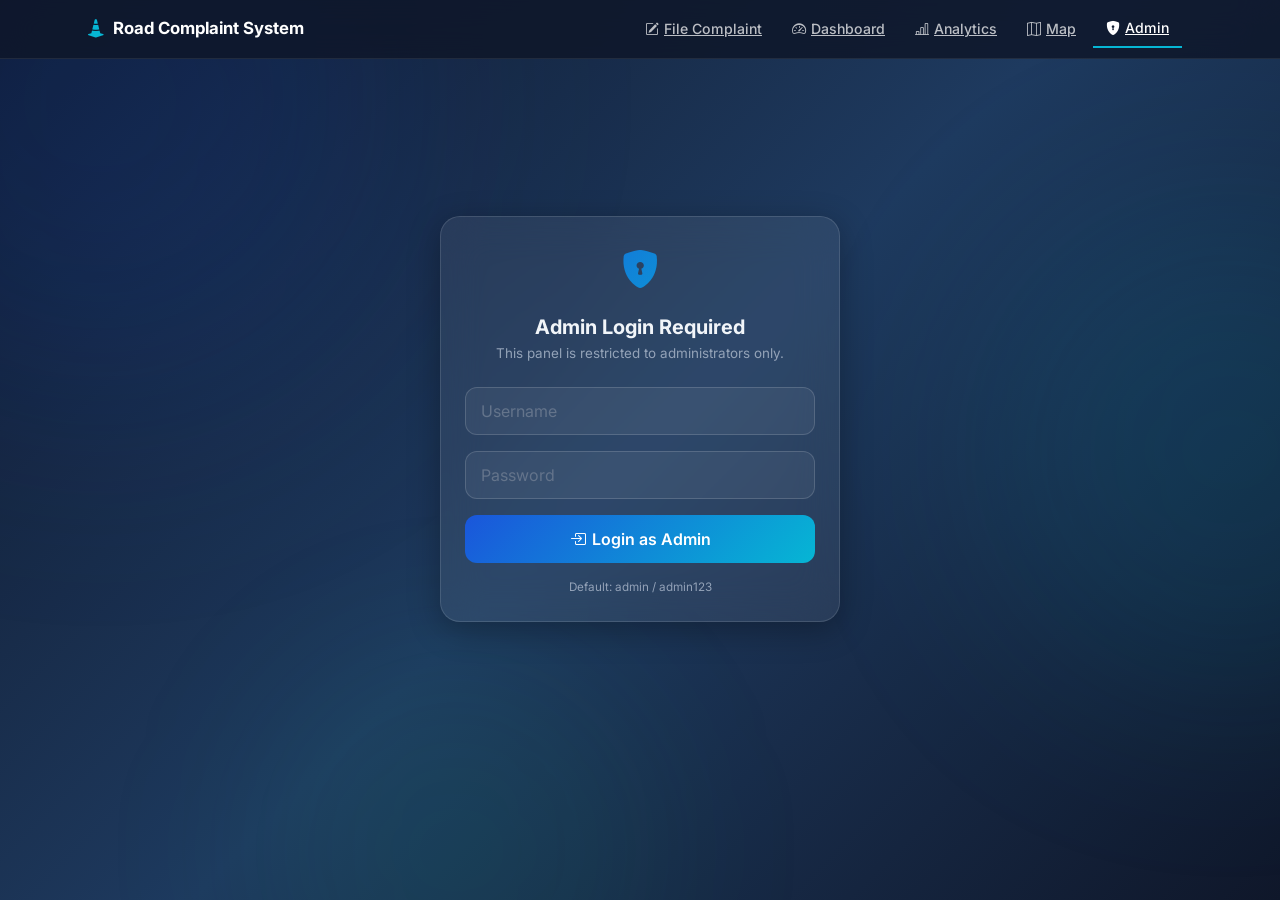
==== templates/admin.html @ 0a713206 "feats: admin panel, analytics pdf report, ward/worker management" ====
<!DOCTYPE html>
<html lang="en">
<head>
  <meta charset="UTF-8" />
  <meta name="viewport" content="width=device-width, initial-scale=1.0" />
  <title>Admin Panel — Road Complaint System</title>
  <link href="https://cdn.jsdelivr.net/npm/bootstrap@5.3.3/dist/css/bootstrap.min.css" rel="stylesheet" />
  <link href="https://cdn.jsdelivr.net/npm/bootstrap-icons@1.11.3/font/bootstrap-icons.min.css" rel="stylesheet" />
  <link href="/static/css/design.css" rel="stylesheet" />
  <style>
    #loginWall   { display:none; min-height:80vh; align-items:center; justify-content:center; }
    #loginWall.show { display:flex; }
    #mainContent { display:none; }
    #mainContent.show { display:block; }

    .admin-section-title {
      font-size: 1.1rem; font-weight: 700;
      background: linear-gradient(135deg, var(--primary), var(--accent));
      -webkit-background-clip: text; -webkit-text-fill-color: transparent; background-clip: text;
      margin-bottom: 0;
    }

    .form-grid { display: grid; grid-template-columns: repeat(auto-fit, minmax(220px, 1fr)); gap: 14px; }

    .badge-available   { background: rgba(16,185,129,.15); color: var(--success); border: 1px solid rgba(16,185,129,.3); border-radius:999px; padding:2px 10px; font-size:.75rem; font-weight:700; }
    .badge-unavailable { background: rgba(239,68,68,.12);  color: var(--danger);  border: 1px solid rgba(239,68,68,.25); border-radius:999px; padding:2px 10px; font-size:.75rem; font-weight:700; }

    .toast-bar {
      position: fixed; bottom: 24px; right: 24px; z-index: 9999;
      background: rgba(15,23,42,.97); border: 1px solid rgba(6,182,212,.35);
      border-radius: 12px; padding: 14px 20px;
      color: var(--text-primary); font-size: .87rem;
      box-shadow: 0 8px 32px rgba(0,0,0,.5);
      transform: translateY(120%); opacity: 0;
      transition: transform .3s ease, opacity .3s ease;
      display: flex; align-items: center; gap: 10px; min-width: 260px;
    }
    .toast-bar.show { transform: translateY(0); opacity: 1; }
    .toast-bar.success { border-color: rgba(16,185,129,.4); }
    .toast-bar.error   { border-color: rgba(239,68,68,.4); }

    .tab-pills { display:flex; gap:8px; flex-wrap:wrap; }
    .tab-pill {
      padding: 7px 18px; border-radius: 999px; font-size: .84rem; font-weight: 600; cursor: pointer;
      border: 1px solid rgba(255,255,255,.12); background: rgba(255,255,255,.05);
      color: var(--text-muted); transition: all .2s ease;
    }
    .tab-pill.active {
      background: linear-gradient(135deg, var(--primary), var(--accent));
      border-color: transparent; color: #fff;
    }

    .section-panel { display: none; }
    .section-panel.active { display: block; }
  </style>
</head>
<body>
<div class="blob blob-1"></div>
<div class="blob blob-2"></div>
<div class="blob blob-3"></div>

<!-- Navbar -->
<nav class="navbar navbar-expand-lg navbar-glass">
  <div class="container px-3">
    <a class="navbar-brand navbar-brand-custom" href="index.html">
      <i class="bi bi-cone-striped brand-icon"></i>Road Complaint System
    </a>
    <button class="navbar-toggler-custom" type="button" data-bs-toggle="collapse" data-bs-target="#navMenu">
      <i class="bi bi-list"></i>
    </button>
    <div class="collapse navbar-collapse" id="navMenu">
      <ul class="navbar-nav ms-auto align-items-center gap-1">
        <li class="nav-item"><a class="nav-link-custom" href="index.html"><i class="bi bi-pencil-square"></i>File Complaint</a></li>
        <li class="nav-item"><a class="nav-link-custom" href="dashboard.html"><i class="bi bi-speedometer2"></i>Dashboard</a></li>
        <li class="nav-item"><a class="nav-link-custom" href="analytics.html"><i class="bi bi-bar-chart-line"></i>Analytics</a></li>
        <li class="nav-item"><a class="nav-link-custom" href="map.html"><i class="bi bi-map"></i>Map</a></li>
        <li class="nav-item"><a class="nav-link-custom active" href="admin.html"><i class="bi bi-shield-lock-fill"></i>Admin</a></li>
        <li class="nav-item ms-2" id="navUser"></li>
      </ul>
    </div>
  </div>
</nav>

<div class="page-content">

<!-- LOGIN WALL -->
<div id="loginWall" class="container">
  <div class="glass-card p-4 text-center fade-up" style="max-width:400px;width:100%;">
    <i class="bi bi-shield-lock-fill mb-3" style="font-size:2.4rem;background:linear-gradient(135deg,var(--primary),var(--accent));-webkit-background-clip:text;-webkit-text-fill-color:transparent;background-clip:text;display:block;"></i>
    <h5 style="color:var(--text-primary);font-weight:700;" class="mb-1">Admin Login Required</h5>
    <p style="color:var(--text-muted);font-size:.84rem;" class="mb-4">This panel is restricted to administrators only.</p>
    <div class="mb-3"><input type="text"     id="lwUser" class="glass-input" placeholder="Username" /></div>
    <div class="mb-3"><input type="password" id="lwPass" class="glass-input" placeholder="Password" onkeydown="if(event.key==='Enter')doLogin()" /></div>
    <div id="lwErr" class="d-none mb-3" style="background:rgba(239,68,68,.12);border:1px solid rgba(239,68,68,.3);border-radius:10px;padding:10px 14px;color:var(--danger);font-size:.83rem;text-align:left;"></div>
    <button class="btn-grad w-100" style="padding:12px;justify-content:center;" onclick="doLogin()">
      <i class="bi bi-box-arrow-in-right"></i>Login as Admin
    </button>
    <p style="color:var(--text-muted);font-size:.73rem;" class="mt-3 mb-0">Default: admin / admin123</p>
  </div>
</div>

<!-- MAIN CONTENT -->
<div id="mainContent">

  <!-- Page Header -->
  <div class="container-fluid px-4 pt-4 pb-2">
    <div class="d-flex justify-content-between align-items-center flex-wrap gap-2">
      <div>
        <h4 class="gradient-text mb-0" style="font-size:1.6rem;"><i class="bi bi-shield-lock-fill me-2"></i>Admin Panel</h4>
        <p style="color:var(--text-muted);font-size:.82rem;margin:2px 0 0;">Manage wards, workers, and system resources</p>
      </div>
      <button class="btn-glass" onclick="loadData()"><i class="bi bi-arrow-clockwise me-1"></i>Refresh</button>
    </div>
  </div>

  <!-- Tab Pills -->
  <div class="container-fluid px-4 mt-3">
    <div class="tab-pills">
      <div class="tab-pill active" onclick="switchTab('wards')"   id="tab-wards"><i class="bi bi-building me-1"></i>Wards</div>
      <div class="tab-pill"        onclick="switchTab('workers')" id="tab-workers"><i class="bi bi-people-fill me-1"></i>Workers</div>
    </div>
  </div>

  <!-- ══ WARDS PANEL ══════════════════════════════════════════════ -->
  <div id="panel-wards" class="section-panel active">

    <!-- Add Ward Form -->
    <div class="container-fluid px-4 mt-4">
      <div class="glass-card p-4 fade-up" style="border-left:4px solid var(--accent);">
        <div class="d-flex align-items-center gap-2 mb-4">
          <i class="bi bi-plus-circle-fill" style="color:var(--accent);font-size:1.2rem;"></i>
          <span class="admin-section-title">Add New Ward</span>
        </div>
        <div class="form-grid">
          <div>
            <label class="form-label-custom">Ward Name <span style="color:var(--danger);">*</span></label>
            <input type="text" id="wardName" class="glass-input" placeholder="e.g. Shivajinagar Ward" />
          </div>
          <div>
            <label class="form-label-custom">City</label>
            <input type="text" id="wardCity" class="glass-input" placeholder="Pune" value="Pune" />
          </div>
          <div>
            <label class="form-label-custom">Assign Officer ID <span style="color:var(--text-muted);font-size:.78rem;">(optional)</span></label>
            <input type="number" id="wardOfficerId" class="glass-input" placeholder="Officer ID (leave blank if none)" min="1" />
          </div>
        </div>
        <div id="wardFormErr" class="d-none mt-3" style="background:rgba(239,68,68,.12);border:1px solid rgba(239,68,68,.3);border-radius:10px;padding:10px 14px;color:var(--danger);font-size:.83rem;"></div>
        <div class="mt-4">
          <button class="btn-grad" id="btnAddWard" onclick="addWard()" style="padding:9px 24px;">
            <i class="bi bi-plus-lg me-1"></i>Create Ward
          </button>
        </div>
      </div>
    </div>

    <!-- Wards Table -->
    <div class="container-fluid px-4 mt-4 pb-5">
      <div class="glass-card fade-up delay-1">
        <div style="padding:16px 20px;border-bottom:1px solid rgba(255,255,255,.07);display:flex;align-items:center;justify-content:space-between;">
          <h6 style="color:var(--text-primary);font-weight:700;margin:0;"><i class="bi bi-building me-2" style="color:var(--accent);"></i>All Wards</h6>
          <span id="wardCount" class="st-badge badge-in_progress">0 wards</span>
        </div>
        <div style="overflow-x:auto;">
          <table class="glass-table">
            <thead><tr><th>Ward ID</th><th>Ward Name</th><th>City</th><th>Officer</th></tr></thead>
            <tbody id="wardsBody"><tr><td colspan="4" style="text-align:center;padding:2rem;color:var(--text-muted);">Loading…</td></tr></tbody>
          </table>
        </div>
      </div>
    </div>
  </div>

  <!-- ══ WORKERS PANEL ════════════════════════════════════════════ -->
  <div id="panel-workers" class="section-panel">

    <!-- Add Worker Form -->
    <div class="container-fluid px-4 mt-4">
      <div class="glass-card p-4 fade-up" style="border-left:4px solid var(--success);">
        <div class="d-flex align-items-center gap-2 mb-4">
          <i class="bi bi-person-plus-fill" style="color:var(--success);font-size:1.2rem;"></i>
          <span class="admin-section-title">Add New Worker</span>
        </div>
        <div class="form-grid">
          <div>
            <label class="form-label-custom">Full Name <span style="color:var(--danger);">*</span></label>
            <input type="text" id="workerName" class="glass-input" placeholder="e.g. Ramesh Patil" />
          </div>
          <div>
            <label class="form-label-custom">Phone <span style="color:var(--danger);">*</span></label>
            <input type="tel" id="workerPhone" class="glass-input" placeholder="10-digit mobile number" />
          </div>
          <div>
            <label class="form-label-custom">Skill Type <span style="color:var(--danger);">*</span></label>
            <select id="workerSkill" class="glass-input">
              <option value="">— Select skill —</option>
              <option value="road">Road</option>
              <option value="drainage">Drainage</option>
              <option value="electrical">Electrical</option>
            </select>
          </div>
          <div>
            <label class="form-label-custom">Assign to Ward <span style="color:var(--text-muted);font-size:.78rem;">(optional)</span></label>
            <select id="workerWard" class="glass-input">
              <option value="">— No ward assigned —</option>
            </select>
          </div>
          <div>
            <label class="form-label-custom">Base Latitude <span style="color:var(--text-muted);font-size:.78rem;">(optional)</span></label>
            <input type="number" id="workerLat" class="glass-input" placeholder="e.g. 18.5204" step="any" />
          </div>
          <div>
            <label class="form-label-custom">Base Longitude <span style="color:var(--text-muted);font-size:.78rem;">(optional)</span></label>
            <input type="number" id="workerLng" class="glass-input" placeholder="e.g. 73.8567" step="any" />
          </div>
        </div>
        <div id="workerFormErr" class="d-none mt-3" style="background:rgba(239,68,68,.12);border:1px solid rgba(239,68,68,.3);border-radius:10px;padding:10px 14px;color:var(--danger);font-size:.83rem;"></div>
        <div class="mt-4">
          <button class="btn-grad" id="btnAddWorker" onclick="addWorker()" style="padding:9px 24px;background:linear-gradient(135deg,#059669,#06b6d4);">
            <i class="bi bi-person-plus me-1"></i>Create Worker
          </button>
        </div>
      </div>
    </div>

    <!-- Workers Table -->
    <div class="container-fluid px-4 mt-4 pb-5">
      <div class="glass-card fade-up delay-1">
        <div style="padding:16px 20px;border-bottom:1px solid rgba(255,255,255,.07);display:flex;align-items:center;justify-content:space-between;">
          <h6 style="color:var(--text-primary);font-weight:700;margin:0;"><i class="bi bi-people-fill me-2" style="color:var(--success);"></i>All Workers</h6>
          <span id="workerCount" class="st-badge badge-in_progress">0 workers</span>
        </div>
        <div style="overflow-x:auto;">
          <table class="glass-table">
            <thead><tr><th>ID</th><th>Name</th><th>Phone</th><th>Skill</th><th>Ward</th><th>Status</th><th>GPS Base</th></tr></thead>
            <tbody id="workersBody"><tr><td colspan="7" style="text-align:center;padding:2rem;color:var(--text-muted);">Loading…</td></tr></tbody>
          </table>
        </div>
      </div>
    </div>
  </div>

</div><!-- /mainContent -->
</div><!-- /page-content -->

<!-- Toast -->
<div id="toastBar" class="toast-bar">
  <i id="toastIcon" class="bi bi-check-circle-fill" style="font-size:1.1rem;color:var(--success);"></i>
  <span id="toastMsg"></span>
</div>

<script src="https://cdn.jsdelivr.net/npm/bootstrap@5.3.3/dist/js/bootstrap.bundle.min.js"></script>
<script>
const API = 'http://localhost:8000';
let token = localStorage.getItem('rcms_token');
let wardsCache = [];

function authHeaders() { return { 'Authorization': `Bearer ${token}`, 'Content-Type': 'application/json' }; }

/* ── Toast ─────────────────────────────────────────────────── */
function showToast(msg, type='success') {
  const bar  = document.getElementById('toastBar');
  const icon = document.getElementById('toastIcon');
  const txt  = document.getElementById('toastMsg');
  bar.className = `toast-bar ${type} show`;
  icon.className = type === 'success'
    ? 'bi bi-check-circle-fill' : 'bi bi-exclamation-circle-fill';
  icon.style.color = type === 'success' ? 'var(--success)' : 'var(--danger)';
  txt.textContent = msg;
  setTimeout(() => bar.classList.remove('show'), 3500);
}

/* ── Tab switch ─────────────────────────────────────────────── */
function switchTab(name) {
  ['wards','workers'].forEach(t => {
    document.getElementById(`tab-${t}`).classList.toggle('active', t === name);
    document.getElementById(`panel-${t}`).classList.toggle('active', t === name);
  });
}

/* ── Login ──────────────────────────────────────────────────── */
async function doLogin() {
  const username = document.getElementById('lwUser').value.trim();
  const password = document.getElementById('lwPass').value;
  const err = document.getElementById('lwErr');
  err.classList.add('d-none');
  try {
    const res  = await fetch(`${API}/login`, { method:'POST', body: new URLSearchParams({username,password}) });
    const data = await res.json();
    if (!res.ok) throw new Error(data.detail || 'Login failed');
    if (data.role !== 'admin') throw new Error('Only admin users can access this panel.');
    localStorage.setItem('rcms_token', data.access_token);
    localStorage.setItem('rcms_user', JSON.stringify({username: data.username, role: data.role}));
    token = data.access_token;
    init();
  } catch(e) {
    err.textContent = e.message; err.classList.remove('d-none');
  }
}

function logout() {
  localStorage.removeItem('rcms_token'); localStorage.removeItem('rcms_user');
  token = null; init();
}

/* ── Init ───────────────────────────────────────────────────── */
function init() {
  const user = JSON.parse(localStorage.getItem('rcms_user') || '{}');
  if (!token || user.role !== 'admin') {
    document.getElementById('loginWall').classList.add('show');
    document.getElementById('mainContent').classList.remove('show');
    return;
  }
  document.getElementById('loginWall').classList.remove('show');
  document.getElementById('mainContent').classList.add('show');
  document.getElementById('navUser').innerHTML =
    `<span style="background:rgba(255,255,255,.09);border:1px solid rgba(255,255,255,.15);border-radius:999px;padding:4px 14px;color:var(--text-primary);font-size:.8rem;">${user.username} <span style="color:var(--accent);">(${user.role})</span></span>
     <button class="btn-glass ms-2" style="padding:5px 12px;font-size:.8rem;" onclick="logout()"><i class="bi bi-box-arrow-right me-1"></i>Logout</button>`;
  loadData();
}

/* ── Load wards + workers ───────────────────────────────────── */
async function loadData() {
  await Promise.all([loadWards(), loadWorkers()]);
}

async function loadWards() {
  try {
    const res  = await fetch(`${API}/wards`);
    const data = await res.json();
    wardsCache = data;
    document.getElementById('wardCount').textContent = `${data.length} wards`;
    const tbody = document.getElementById('wardsBody');
    if (!data.length) {
      tbody.innerHTML = '<tr><td colspan="4" style="text-align:center;padding:2rem;color:var(--text-muted);">No wards found</td></tr>';
      return;
    }
    tbody.innerHTML = data.map((w, i) => `
      <tr style="animation:fadeUp .3s ease ${i * .04}s both;">
        <td style="color:var(--text-muted);">#${w.ward_id}</td>
        <td style="font-weight:600;color:var(--text-primary);">${w.ward_name}</td>
        <td style="color:var(--text-muted);font-size:.84rem;">${w.city}</td>
        <td style="font-size:.84rem;">${w.officer_name ? `<span style="color:var(--accent);">${w.officer_name}</span><br><span style="color:var(--text-muted);font-size:.75rem;">${w.designation||''}</span>` : '<span style="color:var(--text-muted);">Unassigned</span>'}</td>
      </tr>`).join('');

    // Populate ward dropdown in worker form
    const sel = document.getElementById('workerWard');
    const cur = sel.value;
    sel.innerHTML = '<option value="">— No ward assigned —</option>' +
      data.map(w => `<option value="${w.ward_id}" ${cur==w.ward_id?'selected':''}>${w.ward_name} (ID: ${w.ward_id})</option>`).join('');
  } catch(e) { console.error('loadWards', e); }
}

async function loadWorkers() {
  try {
    const res  = await fetch(`${API}/workers`);
    const data = await res.json();
    document.getElementById('workerCount').textContent = `${data.length} workers`;
    const tbody = document.getElementById('workersBody');
    if (!data.length) {
      tbody.innerHTML = '<tr><td colspan="7" style="text-align:center;padding:2rem;color:var(--text-muted);">No workers found</td></tr>';
      return;
    }
    tbody.innerHTML = data.map((w, i) => `
      <tr style="animation:fadeUp .3s ease ${i * .04}s both;">
        <td style="color:var(--text-muted);">#${w.worker_id}</td>
        <td style="font-weight:600;color:var(--text-primary);">${w.name}</td>
        <td style="font-size:.84rem;color:var(--text-muted);">${w.phone}</td>
        <td><span class="st-badge badge-in_progress" style="text-transform:capitalize;">${w.skill_type}</span></td>
        <td style="font-size:.84rem;">${w.ward_name || '<span style="color:var(--text-muted);">—</span>'}</td>
        <td><span class="${w.is_available ? 'badge-available' : 'badge-unavailable'}">${w.is_available ? 'Available' : 'Busy'}</span></td>
        <td style="font-size:.78rem;color:var(--text-muted);">${w.base_latitude ? `${parseFloat(w.base_latitude).toFixed(4)}, ${parseFloat(w.base_longitude).toFixed(4)}` : '—'}</td>
      </tr>`).join('');
  } catch(e) { console.error('loadWorkers', e); }
}

/* ── Add Ward ───────────────────────────────────────────────── */
async function addWard() {
  const name = document.getElementById('wardName').value.trim();
  const city = document.getElementById('wardCity').value.trim() || 'Pune';
  const offId = document.getElementById('wardOfficerId').value.trim();
  const errEl = document.getElementById('wardFormErr');
  errEl.classList.add('d-none');

  if (!name) { errEl.textContent = 'Ward name is required.'; errEl.classList.remove('d-none'); return; }

  const btn = document.getElementById('btnAddWard');
  btn.innerHTML = '<i class="bi bi-hourglass-split me-1"></i>Creating…'; btn.disabled = true;
  try {
    const body = { ward_name: name, city };
    if (offId) body.officer_id = parseInt(offId);

    const res  = await fetch(`${API}/wards`, { method:'POST', headers: authHeaders(), body: JSON.stringify(body) });
    const data = await res.json();
    if (!res.ok) throw new Error(data.detail || 'Failed to create ward');

    showToast(`✅ ${data.message}`, 'success');
    document.getElementById('wardName').value = '';
    document.getElementById('wardOfficerId').value = '';
    await loadWards();
  } catch(e) {
    errEl.textContent = e.message; errEl.classList.remove('d-none');
    showToast(e.message, 'error');
  } finally {
    btn.innerHTML = '<i class="bi bi-plus-lg me-1"></i>Create Ward'; btn.disabled = false;
  }
}

/* ── Add Worker ─────────────────────────────────────────────── */
async function addWorker() {
  const name  = document.getElementById('workerName').value.trim();
  const phone = document.getElementById('workerPhone').value.trim();
  const skill = document.getElementById('workerSkill').value;
  const ward  = document.getElementById('workerWard').value;
  const lat   = document.getElementById('workerLat').value;
  const lng   = document.getElementById('workerLng').value;
  const errEl = document.getElementById('workerFormErr');
  errEl.classList.add('d-none');

  if (!name)  { errEl.textContent = 'Worker name is required.';  errEl.classList.remove('d-none'); return; }
  if (!phone) { errEl.textContent = 'Phone number is required.'; errEl.classList.remove('d-none'); return; }
  if (!skill) { errEl.textContent = 'Skill type is required.';   errEl.classList.remove('d-none'); return; }

  const btn = document.getElementById('btnAddWorker');
  btn.innerHTML = '<i class="bi bi-hourglass-split me-1"></i>Creating…'; btn.disabled = true;
  try {
    const body = { name, phone, skill_type: skill };
    if (ward) body.ward_id = parseInt(ward);
    if (lat)  body.base_latitude  = parseFloat(lat);
    if (lng)  body.base_longitude = parseFloat(lng);

    const res  = await fetch(`${API}/workers`, { method:'POST', headers: authHeaders(), body: JSON.stringify(body) });
    const data = await res.json();
    if (!res.ok) throw new Error(data.detail || 'Failed to create worker');

    showToast(`✅ ${data.message}`, 'success');
    document.getElementById('workerName').value  = '';
    document.getElementById('workerPhone').value = '';
    document.getElementById('workerSkill').value = '';
    document.getElementById('workerWard').value  = '';
    document.getElementById('workerLat').value   = '';
    document.getElementById('workerLng').value   = '';
    await loadWorkers();
  } catch(e) {
    errEl.textContent = e.message; errEl.classList.remove('d-none');
    showToast(e.message, 'error');
  } finally {
    btn.innerHTML = '<i class="bi bi-person-plus me-1"></i>Create Worker'; btn.disabled = false;
  }
}

document.addEventListener('DOMContentLoaded', init);
</script>
<script src="/static/js/micro.js"></script>
</body>
</html>
---- static/css/design.css ----
/* ============================================================
   Road Complaint System — Shared Design System
   Link this in ALL 4 templates before page-specific <style>
   ============================================================ */

/* ── Google Fonts ────────────────────────────────────────── */
@import url('https://fonts.googleapis.com/css2?family=Inter:wght@400;500;600;700&display=swap');

/* ── CSS Variables ───────────────────────────────────────── */
:root {
  --primary:      #1a56db;
  --primary-dark: #1e429f;
  --accent:       #06b6d4;
  --dark-bg:      #0f172a;
  --card-bg:      rgba(255,255,255,0.06);
  --glass-bg:     rgba(255,255,255,0.08);
  --glass-border: rgba(255,255,255,0.18);
  --glass-shadow: 0 8px 32px rgba(0,0,0,0.25);
  --text-primary: #f1f5f9;
  --text-muted:   #94a3b8;
  --success:      #10b981;
  --warning:      #f59e0b;
  --danger:       #ef4444;
}

/* ── Base ────────────────────────────────────────────────── */
*, *::before, *::after { box-sizing: border-box; }

html { scroll-behavior: smooth; }

body {
  font-family: 'Inter', sans-serif;
  background: linear-gradient(135deg, #0f172a 0%, #1e3a5f 50%, #0f172a 100%);
  min-height: 100vh;
  color: var(--text-muted);
  overflow-x: hidden;
}

h1, h2, h3, h4, h5, h6 { color: var(--text-primary); font-weight: 700; }

/* ── Background Blobs ────────────────────────────────────── */
.blob {
  position: fixed;
  z-index: 0;
  pointer-events: none;
  border-radius: 50%;
}
.blob-1 {
  top: -200px; left: -200px;
  width: 600px; height: 600px;
  background: rgba(26,86,219,.15);
  filter: blur(120px);
}
.blob-2 {
  top: 50%; right: -200px;
  width: 500px; height: 500px;
  background: rgba(6,182,212,.10);
  filter: blur(100px);
  transform: translateY(-50%);
}
.blob-3 {
  bottom: -150px; left: 20%;
  width: 400px; height: 400px;
  background: rgba(16,185,129,.08);
  filter: blur(80px);
}

/* ── Navbar ──────────────────────────────────────────────── */
.navbar-glass {
  background: rgba(15,23,42,0.85);
  backdrop-filter: blur(20px);
  -webkit-backdrop-filter: blur(20px);
  border-bottom: 1px solid rgba(255,255,255,0.08);
  position: sticky;
  top: 0;
  z-index: 1000;
  padding: 0.6rem 0;
}
.navbar-brand-custom {
  color: #fff !important;
  font-weight: 700;
  font-size: 1.05rem;
  display: flex;
  align-items: center;
  gap: 8px;
}
.navbar-brand-custom .brand-icon { color: var(--accent); font-size: 1.2rem; }

.nav-link-custom {
  color: rgba(255,255,255,0.72) !important;
  font-weight: 500;
  font-size: 0.88rem;
  padding: 7px 13px !important;
  border-radius: 8px;
  transition: color 0.2s, background 0.2s;
  display: flex;
  align-items: center;
  gap: 5px;
}
.nav-link-custom:hover  { color: var(--accent) !important; background: rgba(6,182,212,0.09); }
.nav-link-custom.active { color: #fff !important; border-bottom: 2px solid var(--accent); border-radius: 0; }

.navbar-toggler-custom {
  border: 1px solid rgba(255,255,255,0.25);
  border-radius: 8px;
  padding: 4px 8px;
}
.navbar-toggler-custom .bi { color: rgba(255,255,255,0.8); font-size: 1.2rem; }

/* ── Glass Card ──────────────────────────────────────────── */
.glass-card {
  background: rgba(255,255,255,0.07);
  backdrop-filter: blur(20px);
  -webkit-backdrop-filter: blur(20px);
  border: 1px solid rgba(255,255,255,0.12);
  border-radius: 20px;
  box-shadow: 0 8px 32px rgba(0,0,0,0.3);
}
.glass-card-sm {
  background: rgba(255,255,255,0.05);
  backdrop-filter: blur(16px);
  -webkit-backdrop-filter: blur(16px);
  border: 1px solid rgba(255,255,255,0.10);
  border-radius: 14px;
  box-shadow: 0 4px 16px rgba(0,0,0,0.2);
}

/* ── Glass Inputs ────────────────────────────────────────── */
.glass-input,
.glass-select {
  background: rgba(255,255,255,0.06) !important;
  border: 1px solid rgba(255,255,255,0.15) !important;
  border-radius: 12px !important;
  color: var(--text-primary) !important;
  padding: 11px 15px !important;
  transition: border-color 0.2s, box-shadow 0.2s, background 0.2s;
  width: 100%;
  font-family: 'Inter', sans-serif;
}
.glass-input:focus,
.glass-select:focus {
  outline: none !important;
  border-color: var(--primary) !important;
  box-shadow: 0 0 0 3px rgba(26,86,219,0.22) !important;
  background: rgba(255,255,255,0.09) !important;
}
.glass-input::placeholder { color: #64748b !important; }
.glass-select option       { background: #1e3a5f; color: var(--text-primary); }

.form-label-custom {
  color: #cbd5e1;
  font-weight: 500;
  font-size: 0.83rem;
  letter-spacing: 0.04em;
  margin-bottom: 6px;
  display: block;
}

/* ── Gradient Button ─────────────────────────────────────── */
.btn-grad {
  background: linear-gradient(135deg, var(--primary), var(--accent));
  border: none;
  border-radius: 12px;
  color: #fff !important;
  font-weight: 600;
  font-family: 'Inter', sans-serif;
  padding: 11px 26px;
  cursor: pointer;
  position: relative;
  overflow: hidden;
  transition: transform 0.15s, box-shadow 0.15s;
  display: inline-flex;
  align-items: center;
  gap: 6px;
}
.btn-grad:hover  { transform: translateY(-2px); box-shadow: 0 8px 25px rgba(26,86,219,0.38); color: #fff !important; }
.btn-grad:active { transform: translateY(0); }

/* Glass secondary button */
.btn-glass {
  background: rgba(255,255,255,0.08);
  border: 1px solid rgba(255,255,255,0.15);
  border-radius: 10px;
  color: var(--text-primary) !important;
  font-weight: 500;
  padding: 8px 16px;
  cursor: pointer;
  transition: background 0.2s, border-color 0.2s;
  display: inline-flex;
  align-items: center;
  gap: 5px;
  font-family: 'Inter', sans-serif;
}
.btn-glass:hover { background: rgba(255,255,255,0.14); border-color: rgba(255,255,255,0.25); }

/* Small action buttons for tables */
.btn-sm-success {
  background: rgba(16,185,129,0.15);
  border: 1px solid rgba(16,185,129,0.35);
  color: var(--success) !important;
  border-radius: 8px;
  padding: 5px 11px;
  font-size: 0.76rem;
  font-weight: 600;
  cursor: pointer;
  transition: background 0.2s;
  font-family: 'Inter', sans-serif;
}
.btn-sm-success:hover { background: rgba(16,185,129,0.28); }

.btn-sm-warning {
  background: rgba(245,158,11,0.15);
  border: 1px solid rgba(245,158,11,0.35);
  color: var(--warning) !important;
  border-radius: 8px;
  padding: 5px 11px;
  font-size: 0.76rem;
  font-weight: 600;
  cursor: pointer;
  transition: background 0.2s;
  font-family: 'Inter', sans-serif;
}
.btn-sm-warning:hover { background: rgba(245,158,11,0.28); }

.btn-sm-primary {
  background: rgba(26,86,219,0.15);
  border: 1px solid rgba(26,86,219,0.35);
  color: #60a5fa !important;
  border-radius: 8px;
  padding: 5px 11px;
  font-size: 0.76rem;
  font-weight: 600;
  cursor: pointer;
  transition: background 0.2s;
  font-family: 'Inter', sans-serif;
}
.btn-sm-primary:hover { background: rgba(26,86,219,0.28); }

/* ── Status Badges ───────────────────────────────────────── */
.st-badge {
  border-radius: 999px;
  padding: 3px 12px;
  font-size: 0.76rem;
  font-weight: 600;
  border: 1px solid;
  display: inline-block;
  white-space: nowrap;
}
.badge-open        { background: rgba(239,68,68,0.14);   border-color: rgba(239,68,68,0.4);   color: var(--danger);  }
.badge-in_progress { background: rgba(245,158,11,0.14);  border-color: rgba(245,158,11,0.4);  color: var(--warning); }
.badge-resolved    { background: rgba(16,185,129,0.14);  border-color: rgba(16,185,129,0.4);  color: var(--success); }

/* ── Severity Badges ─────────────────────────────────────── */
.badge-critical { background: rgba(239,68,68,0.14);  border-color: rgba(239,68,68,0.4);  color: var(--danger);  border-radius:999px; padding:3px 10px; font-size:.74rem; font-weight:600; border:1px solid; display:inline-block; }
.badge-medium   { background: rgba(245,158,11,0.14); border-color: rgba(245,158,11,0.4); color: var(--warning); border-radius:999px; padding:3px 10px; font-size:.74rem; font-weight:600; border:1px solid; display:inline-block; }
.badge-low      { background: rgba(6,182,212,0.14);  border-color: rgba(6,182,212,0.4);  color: var(--accent);  border-radius:999px; padding:3px 10px; font-size:.74rem; font-weight:600; border:1px solid; display:inline-block; }

/* ── Section Heading (left cyan accent) ─────────────────── */
.section-head {
  border-left: 3px solid var(--accent);
  padding-left: 12px;
  color: var(--accent) !important;
  font-size: 0.75rem;
  font-weight: 700;
  letter-spacing: 0.1em;
  text-transform: uppercase;
  margin-bottom: 1.2rem;
}

/* ── Divider ─────────────────────────────────────────────── */
.glass-divider {
  border: none;
  border-top: 1px solid rgba(255,255,255,0.07);
  margin: 1.5rem 0;
}

/* ── Table ───────────────────────────────────────────────── */
.glass-table { width: 100%; border-collapse: collapse; }
.glass-table thead th {
  background: rgba(255,255,255,0.05);
  color: var(--text-muted);
  font-size: 0.73rem;
  font-weight: 600;
  text-transform: uppercase;
  letter-spacing: 0.08em;
  padding: 12px 16px;
  border-bottom: 1px solid rgba(255,255,255,0.08);
  white-space: nowrap;
}
.glass-table tbody td {
  padding: 13px 16px;
  font-size: 0.86rem;
  color: var(--text-primary);
  border-bottom: 1px solid rgba(255,255,255,0.05);
  vertical-align: middle;
}
.glass-table tbody tr:hover { background: rgba(255,255,255,0.04); transition: background 0.15s; }
.glass-table tbody tr:last-child td { border-bottom: none; }

/* ── Gradient Text ───────────────────────────────────────── */
.gradient-text {
  background: linear-gradient(135deg, #60a5fa, var(--accent));
  -webkit-background-clip: text;
  -webkit-text-fill-color: transparent;
  background-clip: text;
}

/* ── Stat Card ───────────────────────────────────────────── */
.stat-card {
  padding: 22px;
  border-top: 3px solid;
  transition: transform 0.2s;
}
.stat-card:hover { transform: translateY(-3px); }
.stat-card .stat-num  { font-size: 2rem; font-weight: 800; color: var(--text-primary); line-height: 1; }
.stat-card .stat-lbl  { font-size: 0.74rem; text-transform: uppercase; letter-spacing: 0.08em; margin-top: 4px; }
.stat-card .stat-icon { width: 44px; height: 44px; border-radius: 12px; display: flex; align-items: center; justify-content: center; font-size: 1.3rem; }
.stat-card.blue   { border-color: var(--primary); }
.stat-card.red    { border-color: var(--danger); }
.stat-card.amber  { border-color: var(--warning); }
.stat-card.green  { border-color: var(--success); }

/* ── Toast ───────────────────────────────────────────────── */
.glass-toast {
  position: fixed;
  bottom: 24px; right: 24px;
  z-index: 9999;
  min-width: 280px; max-width: 340px;
  padding: 14px 18px;
  border-radius: 14px;
  font-size: 0.86rem;
  font-weight: 500;
  display: flex;
  align-items: center;
  gap: 10px;
  animation: fadeUp 0.35s ease both;
  backdrop-filter: blur(16px);
}
.toast-success { background: rgba(16,185,129,0.18); border: 1px solid rgba(16,185,129,0.35); color: var(--success); }
.toast-danger  { background: rgba(239,68,68,0.18);  border: 1px solid rgba(239,68,68,0.35);  color: var(--danger);  }

/* ── Ripple effect ───────────────────────────────────────── */
.ripple-span {
  position: absolute; border-radius: 50%;
  transform: scale(0); animation: rippleAnim 0.6s linear;
  background: rgba(255,255,255,0.25); pointer-events: none;
}
@keyframes rippleAnim { to { transform: scale(4); opacity: 0; } }

/* ── Page Animations ─────────────────────────────────────── */
@keyframes fadeUp {
  from { opacity: 0; transform: translateY(24px); }
  to   { opacity: 1; transform: translateY(0); }
}
@keyframes shake {
  0%,100% { transform: translateX(0); }
  20%,60% { transform: translateX(-7px); }
  40%,80% { transform: translateX(7px); }
}
@keyframes pulseDot {
  0%,100% { transform: scale(1); opacity: 1; }
  50%      { transform: scale(1.5); opacity: 0.5; }
}

.fade-up  { animation: fadeUp 0.45s cubic-bezier(0.16,1,0.3,1) both; }
.delay-1  { animation-delay: 0.08s; }
.delay-2  { animation-delay: 0.16s; }
.delay-3  { animation-delay: 0.24s; }
.delay-4  { animation-delay: 0.32s; }
.shake    { animation: shake 0.4s ease both; }

/* Main z-layer (above blobs) */
.page-content { position: relative; z-index: 1; }

/* ── Scrollbar ───────────────────────────────────────────── */
::-webkit-scrollbar       { width: 6px; }
::-webkit-scrollbar-track { background: transparent; }
::-webkit-scrollbar-thumb { background: rgba(255,255,255,0.14); border-radius: 3px; }

/* ── Responsive helpers ──────────────────────────────────── */

@media (min-width: 991.5px) {
  .navbar-toggler-custom {
    display: none;
  }
}

@media (max-width: 576px) {
  .gradient-text { font-size: 1.8rem !important; }
  .stat-card .stat-num { font-size: 1.6rem; }
}

/* ── Smooth transitions on interactive elements ──────── */
.glass-input,
.glass-select {
  transition: border-color .2s, box-shadow .2s, background .2s !important;
}

.glass-card  { transition: box-shadow .2s, transform .2s; }
.glass-card:hover { box-shadow: 0 12px 40px rgba(0,0,0,.38); }

/* Stat card lift already handled by .stat-card:hover — extra shadow */
.stat-card:hover { box-shadow: 0 16px 42px rgba(0,0,0,.4); }

/* Small action buttons — smooth scale on hover */
.btn-sm-success:hover,
.btn-sm-warning:hover,
.btn-sm-primary:hover { transform: translateY(-1px); }
.btn-sm-success, .btn-sm-warning, .btn-sm-primary {
  transition: background .18s, transform .15s;
}

/* Thumbnail hover scale */
.thumb { transition: transform .15s, box-shadow .15s; }
.thumb:hover { transform: scale(1.12); box-shadow: 0 4px 14px rgba(0,0,0,.4); }

/* Nav link underline slide */
.nav-link-custom {
  position: relative;
  transition: color .2s, background .2s;
}
.nav-link-custom::after {
  content: ''; position: absolute; bottom: -2px; left: 50%; right: 50%;
  height: 2px; background: var(--accent);
  transition: left .2s, right .2s;
  border-radius: 2px;
}
.nav-link-custom:hover::after,
.nav-link-custom.active::after { left: 8px; right: 8px; }

/* Upload zone transition */
.upload-zone {
  transition: border-color .2s, background .2s, transform .15s;
}
.upload-zone:hover { transform: translateY(-2px); }

/* Badge hover shimmer */
.st-badge, .badge-critical, .badge-medium, .badge-low {
  transition: filter .15s;
}
.st-badge:hover { filter: brightness(1.15); }

/* ── Mobile responsiveness ───────────────────────────── */
@media (max-width: 767px) {
  .glass-card { border-radius: 14px; }
  .stat-card  { padding: 16px; }
  .stat-card .stat-num  { font-size: 1.5rem; }
  .glass-table thead th { font-size: .68rem; padding: 10px 10px; }
  .glass-table tbody td { font-size: .8rem;  padding: 10px 10px; }
  .glass-toast { max-width: calc(100vw - 32px); right: 16px; bottom: 16px; }
}
@media (max-width: 480px) {
  .stat-card .stat-icon { display: none; }
  .btn-grad  { padding: 10px 18px; font-size: .9rem; }
  .section-head { font-size: .7rem; }
}
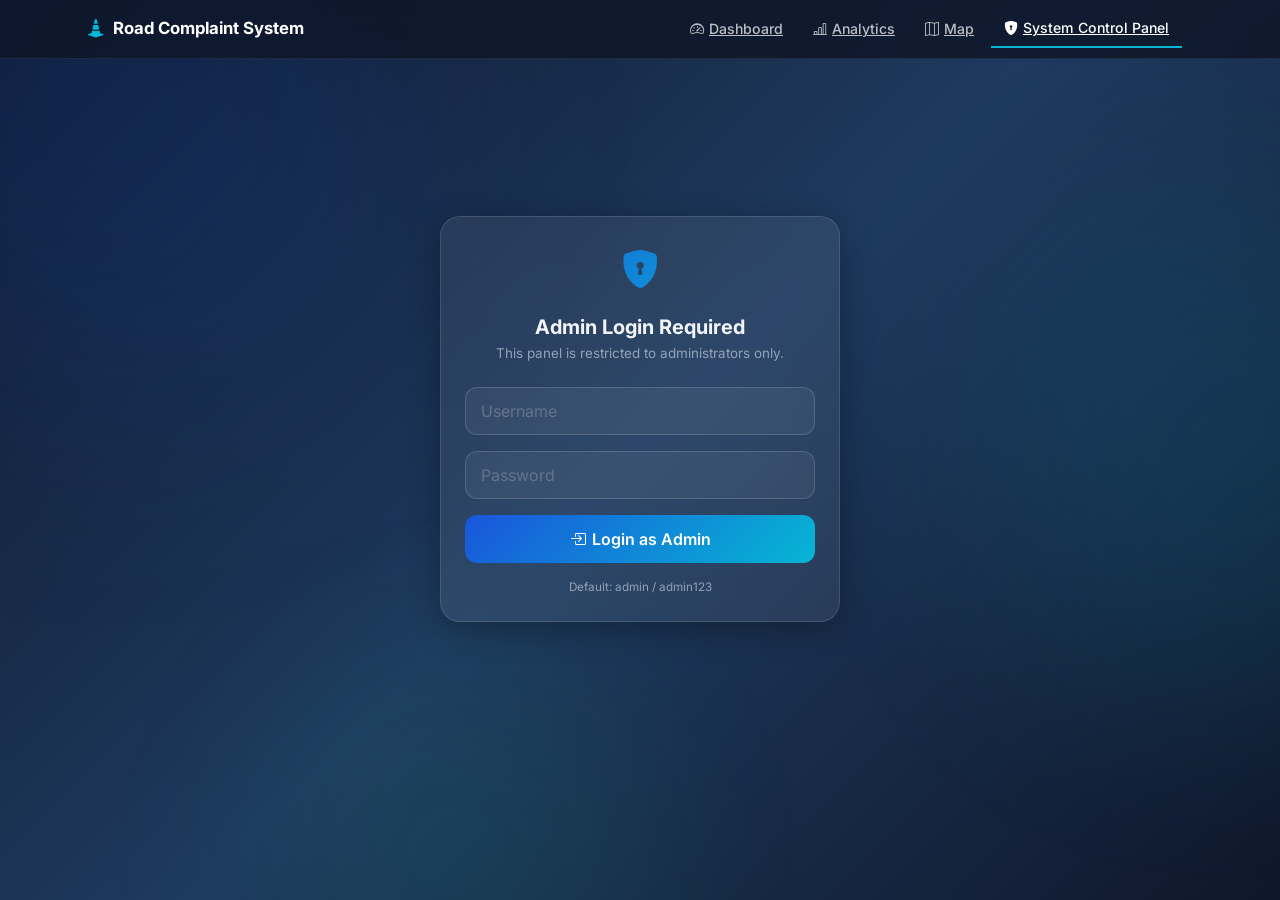
==== commit 9259e583: "feat: audit log triggers, stored proc, bulk complaint import, expanded audit logging - Add admin_aud" ====
--- a/templates/admin.html
+++ b/templates/admin.html
@@ -70,11 +70,10 @@
     </button>
     <div class="collapse navbar-collapse" id="navMenu">
       <ul class="navbar-nav ms-auto align-items-center gap-1">
-        <li class="nav-item"><a class="nav-link-custom" href="index.html"><i class="bi bi-pencil-square"></i>File Complaint</a></li>
         <li class="nav-item"><a class="nav-link-custom" href="dashboard.html"><i class="bi bi-speedometer2"></i>Dashboard</a></li>
         <li class="nav-item"><a class="nav-link-custom" href="analytics.html"><i class="bi bi-bar-chart-line"></i>Analytics</a></li>
         <li class="nav-item"><a class="nav-link-custom" href="map.html"><i class="bi bi-map"></i>Map</a></li>
-        <li class="nav-item"><a class="nav-link-custom active" href="admin.html"><i class="bi bi-shield-lock-fill"></i>Admin</a></li>
+        <li class="nav-item"><a class="nav-link-custom active" href="admin.html"><i class="bi bi-shield-lock-fill"></i>System Control Panel</a></li>
         <li class="nav-item ms-2" id="navUser"></li>
       </ul>
     </div>
@@ -118,6 +117,8 @@
     <div class="tab-pills">
       <div class="tab-pill active" onclick="switchTab('wards')"   id="tab-wards"><i class="bi bi-building me-1"></i>Wards</div>
       <div class="tab-pill"        onclick="switchTab('workers')" id="tab-workers"><i class="bi bi-people-fill me-1"></i>Workers</div>
+      <div class="tab-pill"        onclick="switchTab('auditlog')" id="tab-auditlog"><i class="bi bi-journal-check me-1"></i>Audit Log</div>
+      <div class="tab-pill"        onclick="switchTab('import')" id="tab-import"><i class="bi bi-file-earmark-arrow-up me-1"></i>Import Complaints</div>
     </div>
   </div>
 
@@ -234,6 +235,94 @@
           <table class="glass-table">
             <thead><tr><th>ID</th><th>Name</th><th>Phone</th><th>Skill</th><th>Ward</th><th>Status</th><th>GPS Base</th></tr></thead>
             <tbody id="workersBody"><tr><td colspan="7" style="text-align:center;padding:2rem;color:var(--text-muted);">Loading…</td></tr></tbody>
+          </table>
+        </div>
+      </div>
+    </div>
+  </div>
+
+  <!-- ══ AUDIT LOG PANEL ═══════════════════════════════════════════════ -->
+  <div id="panel-auditlog" class="section-panel">
+    <div class="container-fluid px-4 mt-4 pb-5">
+      <div class="glass-card fade-up" style="border-left:4px solid rgba(245,158,11,.6);">
+        <div style="padding:16px 20px;border-bottom:1px solid rgba(255,255,255,.07);display:flex;align-items:center;justify-content:space-between;">
+          <div>
+            <h6 style="color:var(--text-primary);font-weight:700;margin:0;"><i class="bi bi-journal-check me-2" style="color:var(--warning);"></i>Admin Audit Log</h6>
+            <p style="color:var(--text-muted);font-size:.75rem;margin:4px 0 0;">Auto-populated by PostgreSQL triggers on ward &amp; worker creation</p>
+          </div>
+          <div style="display:flex;gap:8px;align-items:center;">
+            <span id="auditCount" class="st-badge badge-in_progress">0 entries</span>
+            <button class="btn-glass" style="padding:5px 12px;font-size:.8rem;" onclick="loadAuditLog()"><i class="bi bi-arrow-clockwise me-1"></i>Refresh</button>
+          </div>
+        </div>
+        <div style="overflow-x:auto;">
+          <table class="glass-table">
+            <thead><tr><th>#</th><th>Action</th><th>Entity</th><th>Name</th><th>Details</th><th>Timestamp</th></tr></thead>
+            <tbody id="auditBody"><tr><td colspan="6" style="text-align:center;padding:2rem;color:var(--text-muted);">Loading…</td></tr></tbody>
+          </table>
+        </div>
+      </div>
+    </div>
+  </div>
+
+  <!-- ══ CSV IMPORT PANEL ══════════════════════════════════════════════ -->
+  <div id="panel-import" class="section-panel">
+    <div class="container-fluid px-4 mt-4">
+      <div class="glass-card p-4 fade-up" style="border-left:4px solid rgba(139,92,246,.6);">
+        <div class="d-flex align-items-center gap-2 mb-3">
+          <i class="bi bi-file-earmark-arrow-up" style="color:#8b5cf6;font-size:1.2rem;"></i>
+          <span class="admin-section-title">Bulk Import Complaints via CSV</span>
+        </div>
+        <p style="color:var(--text-muted);font-size:.84rem;margin-bottom:16px;">
+          Upload a <code style="color:var(--accent);">.csv</code> file to bulk-insert complaints.
+          Each row calls the <strong style="color:#8b5cf6;">file_complaint_proc()</strong> stored procedure.<br>
+          All rows are wrapped in a <strong style="color:#8b5cf6;">single transaction</strong> — if any row fails, ALL are rolled back.
+        </p>
+
+        <!-- CSV format hint -->
+        <div style="background:rgba(255,255,255,.04);border:1px solid rgba(255,255,255,.1);border-radius:10px;padding:12px 16px;margin-bottom:16px;font-size:.78rem;">
+          <div style="color:var(--text-muted);font-weight:600;margin-bottom:6px;"><i class="bi bi-info-circle me-1"></i>Expected CSV format:</div>
+          <code style="color:var(--accent);">citizen_id,ward_id,description,damage_type,severity,address,latitude,longitude<br>
+1,3,Large pothole near signal,pothole,critical,FC Road Pune,18.5204,73.8567<br>
+2,5,Waterlogging on main road,waterlogging,medium,MG Road Pune,,</code>
+          <div style="margin-top:10px;display:flex;gap:16px;flex-wrap:wrap;">
+            <div><span style="color:var(--text-muted);font-size:.74rem;">damage_type:</span> <code style="color:var(--success);font-size:.73rem;">pothole &middot; crack &middot; waterlogging &middot; subsidence</code></div>
+            <div><span style="color:var(--text-muted);font-size:.74rem;">severity:</span> <code style="color:var(--success);font-size:.73rem;">low · medium · critical</code></div>
+          </div>
+        </div>
+
+        <!-- Upload zone -->
+        <div id="csvZone" onclick="document.getElementById('csvFile').click()"
+          style="background:rgba(139,92,246,.06);border:2px dashed rgba(139,92,246,.35);border-radius:14px;padding:2rem 1rem;
+                 text-align:center;cursor:pointer;transition:border-color .2s,background .2s;">
+          <i class="bi bi-cloud-upload-fill" style="font-size:2rem;color:#8b5cf6;display:block;margin-bottom:8px;"></i>
+          <p style="color:var(--text-primary);font-weight:500;margin:0 0 4px;">Click or drag CSV file here</p>
+          <p style="font-size:.78rem;color:var(--text-muted);margin:0;">Only .csv files accepted</p>
+          <input type="file" id="csvFile" accept=".csv" style="display:none;" onchange="onCsvSelected(this)" />
+        </div>
+        <div id="csvFileName" style="color:var(--accent);font-size:.82rem;margin-top:8px;display:none;"></div>
+
+        <div id="importFormErr" class="d-none mt-3" style="background:rgba(239,68,68,.12);border:1px solid rgba(239,68,68,.3);border-radius:10px;padding:10px 14px;color:var(--danger);font-size:.83rem;"></div>
+
+        <div class="mt-4">
+          <button class="btn-grad" id="btnImport" onclick="bulkImport()" style="padding:9px 24px;background:linear-gradient(135deg,#7c3aed,#8b5cf6);" disabled>
+            <i class="bi bi-upload me-1"></i>Import Citizens
+          </button>
+        </div>
+      </div>
+    </div>
+
+    <!-- Import results -->
+    <div class="container-fluid px-4 mt-4 pb-5" id="importResultsSection" style="display:none;">
+      <div class="glass-card fade-up">
+        <div style="padding:16px 20px;border-bottom:1px solid rgba(255,255,255,.07);display:flex;align-items:center;gap:12px;">
+          <h6 style="color:var(--text-primary);font-weight:700;margin:0;"><i class="bi bi-clipboard2-check me-2" style="color:#8b5cf6;"></i>Import Results</h6>
+          <span id="importSummary" class="st-badge badge-in_progress"></span>
+        </div>
+        <div style="overflow-x:auto;">
+          <table class="glass-table">
+            <thead><tr><th>Row</th><th>Complaint ID</th><th>Citizen ID</th><th>Ward ID</th><th>Damage Type</th><th>Severity</th><th>Address</th><th>Status</th></tr></thead>
+            <tbody id="importResultsBody"></tbody>
           </table>
         </div>
       </div>
@@ -270,12 +359,13 @@
   setTimeout(() => bar.classList.remove('show'), 3500);
 }
 
-/* ── Tab switch ─────────────────────────────────────────────── */
+/* ── Tab switch ──────────────────────────────────────────────────── */
 function switchTab(name) {
-  ['wards','workers'].forEach(t => {
+  ['wards','workers','auditlog','import'].forEach(t => {
     document.getElementById(`tab-${t}`).classList.toggle('active', t === name);
     document.getElementById(`panel-${t}`).classList.toggle('active', t === name);
   });
+  if (name === 'auditlog') loadAuditLog();
 }
 
 /* ── Login ──────────────────────────────────────────────────── */
@@ -319,7 +409,7 @@
   loadData();
 }
 
-/* ── Load wards + workers ───────────────────────────────────── */
+/* ── Load wards + workers ───────────────────────────────────────────── */
 async function loadData() {
   await Promise.all([loadWards(), loadWorkers()]);
 }
@@ -449,6 +539,123 @@
   }
 }
 
+/* ── Audit Log ─────────────────────────────────────────────────────── */
+async function loadAuditLog() {
+  try {
+    const res  = await fetch(`${API}/admin/audit-log?limit=100`, {
+      headers: { 'Authorization': `Bearer ${token}` }
+    });
+    if (!res.ok) throw new Error('Failed to load audit log');
+    const data = await res.json();
+    document.getElementById('auditCount').textContent = `${data.length} entries`;
+    const tbody = document.getElementById('auditBody');
+    if (!data.length) {
+      tbody.innerHTML = '<tr><td colspan="6" style="text-align:center;padding:2rem;color:var(--text-muted);">No audit entries yet. Create a ward or worker to see entries.</td></tr>';
+      return;
+    }
+    const actionColor = a => a === 'WARD_CREATED' ? 'var(--accent)' : 'var(--success)';
+    const actionIcon  = a => a === 'WARD_CREATED' ? 'bi-building' : 'bi-person-badge-fill';
+    tbody.innerHTML = data.map((r, i) => {
+      const details = r.details ? Object.entries(r.details)
+        .filter(([,v]) => v !== null && v !== undefined)
+        .map(([k,v]) => `<span style="color:var(--text-muted);font-size:.73rem;">${k}: <strong style="color:var(--text-primary);">${v}</strong></span>`)
+        .join(' &nbsp;·&nbsp; ') : '—';
+      return `<tr style="animation:fadeUp .3s ease ${i*.04}s both;">
+        <td style="color:var(--text-muted);">#${r.log_id}</td>
+        <td><span style="background:rgba(6,182,212,.12);border:1px solid rgba(6,182,212,.25);border-radius:6px;padding:2px 8px;font-size:.75rem;font-weight:700;color:${actionColor(r.action)};">
+          <i class="bi ${actionIcon(r.action)} me-1"></i>${r.action}</span></td>
+        <td style="font-size:.82rem;color:var(--text-muted);text-transform:capitalize;">${r.entity_type}</td>
+        <td style="font-weight:600;color:var(--text-primary);">${r.entity_name || '—'}</td>
+        <td style="font-size:.78rem;">${details}</td>
+        <td style="font-size:.78rem;color:var(--text-muted);white-space:nowrap;">${r.created_at ? new Date(r.created_at).toLocaleString('en-IN') : '—'}</td>
+      </tr>`;
+    }).join('');
+  } catch(e) {
+    document.getElementById('auditBody').innerHTML =
+      `<tr><td colspan="6" style="text-align:center;padding:2rem;color:var(--danger);">${e.message}</td></tr>`;
+  }
+}
+
+/* ── CSV Import ────────────────────────────────────────────────────── */
+function onCsvSelected(input) {
+  const file = input.files[0];
+  if (!file) return;
+  const nameEl = document.getElementById('csvFileName');
+  nameEl.textContent = `✔ Selected: ${file.name} (${(file.size/1024).toFixed(1)} KB)`;
+  nameEl.style.display = 'block';
+  document.getElementById('btnImport').disabled = false;
+  document.getElementById('importFormErr').classList.add('d-none');
+  document.getElementById('importResultsSection').style.display = 'none';
+}
+
+async function bulkImport() {
+  const fileInput = document.getElementById('csvFile');
+  const errEl     = document.getElementById('importFormErr');
+  errEl.classList.add('d-none');
+
+  if (!fileInput.files[0]) {
+    errEl.textContent = 'Please select a CSV file first.';
+    errEl.classList.remove('d-none');
+    return;
+  }
+
+  const btn = document.getElementById('btnImport');
+  btn.innerHTML = '<span style="display:inline-block;width:14px;height:14px;border:2px solid rgba(255,255,255,.3);border-top-color:#fff;border-radius:50%;animation:spin .7s linear infinite;margin-right:6px;"></span>Importing…';
+  btn.disabled = true;
+
+  const formData = new FormData();
+  formData.append('file', fileInput.files[0]);
+
+  try {
+    const res  = await fetch(`${API}/complaints/bulk-import`, {
+      method: 'POST',
+      headers: { 'Authorization': `Bearer ${token}` },
+      body: formData
+    });
+    const data = await res.json();
+    if (!res.ok) throw new Error(data.detail || 'Import failed');
+
+    showToast(`✅ Inserted: ${data.inserted} complaint(s)`, 'success');
+
+    document.getElementById('importSummary').textContent =
+      `${data.inserted} inserted · ${data.errors.length} errors`;
+
+    const sevColor = s => s==='critical'?'var(--danger)':s==='medium'?'var(--warning)':'var(--success)';
+    const tbody = document.getElementById('importResultsBody');
+    const rows  = [];
+    (data.rows || []).forEach(r => rows.push(
+      `<tr style="animation:fadeUp .3s ease both;">
+        <td style="color:var(--text-muted);">${r.row}</td>
+        <td style="color:var(--accent);font-weight:700;">#${r.complaint_id}</td>
+        <td style="color:var(--text-muted);">${r.citizen_id}</td>
+        <td style="color:var(--text-muted);">${r.ward_id}</td>
+        <td><span class="st-badge badge-in_progress" style="text-transform:capitalize;">${r.damage_type}</span></td>
+        <td><span style="color:${sevColor(r.severity)};font-weight:700;text-transform:capitalize;">${r.severity}</span></td>
+        <td style="font-size:.8rem;color:var(--text-muted);max-width:160px;overflow:hidden;text-overflow:ellipsis;white-space:nowrap;">${r.address}</td>
+        <td><span class="badge-available">Inserted</span></td>
+      </tr>`
+    ));
+    (data.errors || []).forEach(r => rows.push(
+      `<tr>
+        <td>${r.row}</td><td colspan="6" style="color:var(--danger);font-size:.82rem;">${r.reason}</td>
+        <td><span class="badge-unavailable">Error</span></td>
+      </tr>`
+    ));
+    tbody.innerHTML = rows.join('') || '<tr><td colspan="8" style="text-align:center;padding:1rem;color:var(--text-muted);">No rows processed.</td></tr>';
+    document.getElementById('importResultsSection').style.display = 'block';
+
+    fileInput.value = '';
+    document.getElementById('csvFileName').style.display = 'none';
+  } catch(e) {
+    errEl.textContent = e.message;
+    errEl.classList.remove('d-none');
+    showToast(e.message, 'error');
+  } finally {
+    btn.innerHTML = '<i class="bi bi-upload me-1"></i>Import Complaints';
+    btn.disabled = false;
+  }
+}
+
 document.addEventListener('DOMContentLoaded', init);
 </script>
 <script src="/static/js/micro.js"></script>
